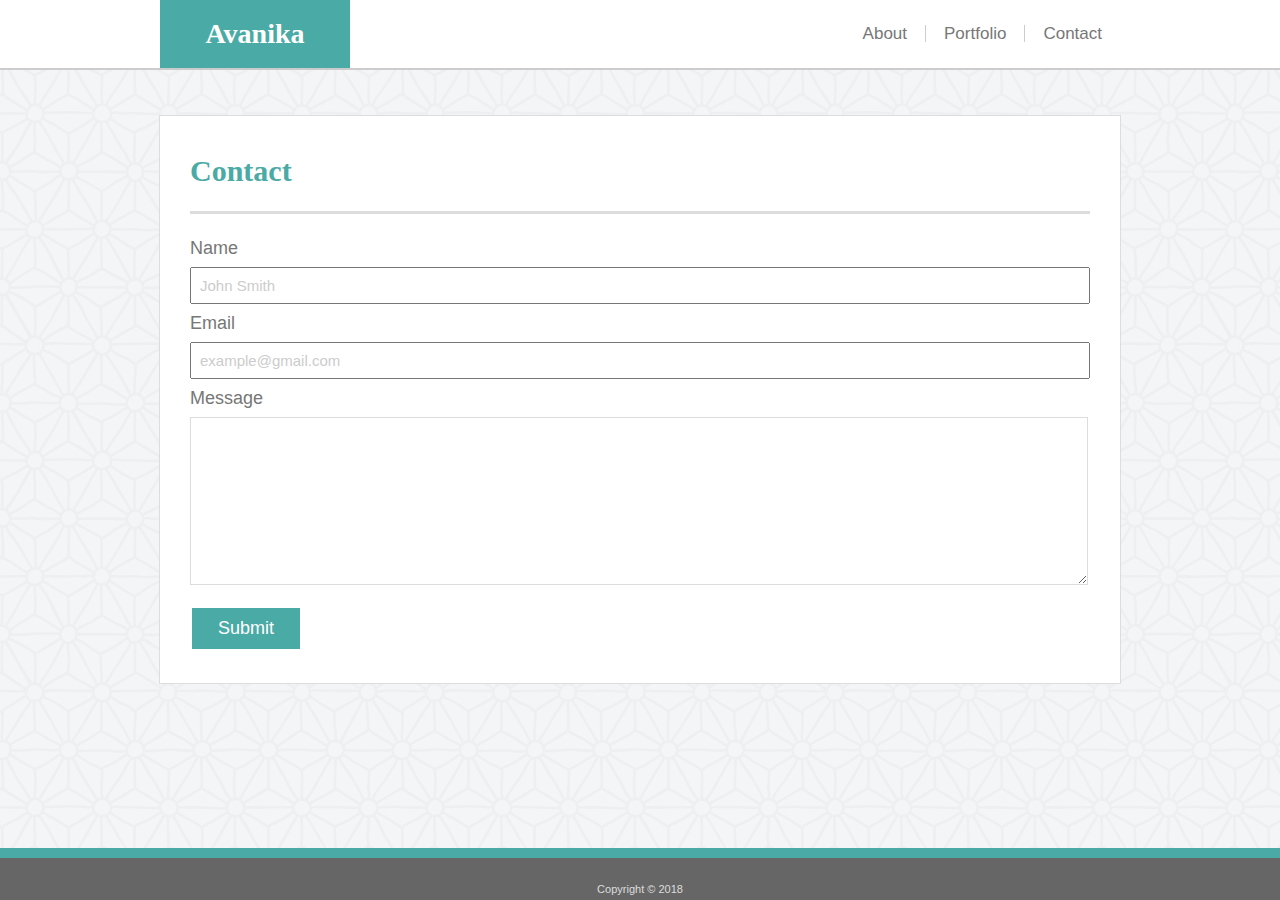
==== contact.html @ cbcceae8 "added files from basic portfolio" ====
<!DOCTYPE html>
<html lang="en">
<head>
    <meta charset="utf-8" />
    <meta http-equiv="X-UA-Compatible" content="IE=edge">
    <title>Contact</title>
    <meta name="viewport" content="width=device-width, initial-scale=1">
    <link rel="stylesheet" type="text/css" media="screen" href="assets/css/reset.css">
    <link rel="stylesheet" type="text/css" media="screen" href="assets/css/style.css" />
    <link rel="stylesheet" href="https://use.fontawesome.com/releases/v5.0.13/css/all.css" integrity="sha384-DNOHZ68U8hZfKXOrtjWvjxusGo9WQnrNx2sqG0tfsghAvtVlRW3tvkXWZh58N9jp" crossorigin="anonymous">
    <link rel="icon" href="assets/images/favicon-font.ico" sizes="16x16">
</head>
<body>

    <div id ='header'>
        <div id='hBackground'>
            <div id='nav'>
                <h1>Avanika</h1>

                <a id = 'contact' href="#">Contact</a>
                <a id ='portfolio' href="portfolio.html">Portfolio</a>
                <a id ='about' href="index.html">About</a>
            
            </div>
        </div>

        <hr id= 'top'>
    </div>  
    

    <form id='mainInfo'>
        <h2>Contact</h2>
        <hr id ='middle'>

        <label for="name"> Name</label>
        <input type="text" id="name" name="name" placeholder="John Smith">
        
        <br>
        
        <label for="email">Email</label>
        <input type="text" id="email" name="email" placeholder="example@gmail.com">
        
        <br>
        
        <label for="message">Message</label>
        <textarea name="message" id='message' cols="30" rows="10"></textarea>

        
        <br>
        
        <input id ='submit' type="submit" value="Submit">
        

    </form>


    <div id= 'footer'>
        <p id ='pFooter'>Copyright © 2018 </p>
    </div>
    
</body>
</html>
---- assets/css/style.css ----
body{
    background-image: url('../images/asanoha-400px/asanoha-400px.png');

}

#header{
    position: fixed;
    top: 0;
    width: 100%;
    z-index: 100;
}

#hBackground{
    
    height: 68px;
    background-color: #ffffff;

    
}

#nav{ 
    width: 960px;
    height: 68px;
    margin: 0 auto;
    background-color: #ffffff;

}

h1{
    background-color: #4aaaa5;
    text-align: center;
    font-size: 28px;
    width: 150px;
    float: left;
    color:#ffffff;
    font-family: Georgia, 'Times New Roman', Times, serif;
    font-weight: bold;
    padding: 20px;
}

#about, #portfolio, #contact{
    text-decoration: none;
    margin: 0 auto;
    margin-top: 0px;
    float: right;
    font-family: Arial, Helvetica, sans-serif;
    color: #777777;
    padding: 0px 18px;
    margin: 25px 0px;
    font-size: 17px;
}

#about:hover, #portfolio:hover, #contact:hover{
    font-size: 17.5px;
    color: #4aaaa5;
}

hr{
    clear: both;
    margin: 0;
    padding: 0;
    border: 0;
}

#top{
    background-color: #cccccc;
    height: 2px;
    margin-bottom: 40px;
}
#about, #portfolio{
    border-right-width: 1px;
    border-color: #cccccc;
    border-style: solid;
    
}

#mainInfo{
    margin: 0 auto;
    width: 900px;
    border-style: solid;
    border-color: #dddddd;
    background-color: #ffffff;
    border-width: 1px;
    padding: 30px;
    padding-top: 15px;
    margin-top: 115px;
    margin-bottom: 150px;
    
    
    
}

#mainImage{
    width: 160px;
    height: auto; 
}

#middle{
    background-color: #dddddd;
    height:3px;
    margin-bottom: 25px;
}

h2{
    font-size: 30px;
    font-family: Georgia, 'Times New Roman', Times, serif;
    color: #4aaaa5;
    font-weight: bold;
    margin: 25px 0px;
}

#mainImage{
    margin-right: 30px;
    margin-bottom: 30px;
    float: left;
}

p{
    font-family: Arial, Helvetica, sans-serif;
    font-size: 17px;
    line-height: 200%;
    color: #777777;
    
}


.clearFloat{
    clear:both;
}


#footer{
    position: fixed;
    left: 0;
    bottom: 0;
    width: 100%;
    background-color: #666666;
    text-align: center;
    border-top: 10px #4aaaa5 solid;
    padding-top: 20px;
    z-index: 100;
}

#pFooter{
    color: #dddddd; 
    font-size: 11px; 
}

label{
    font-family: Arial, Helvetica, sans-serif;
    color: #777777;
    font-size: 18px;
}

input, textarea {
    width: 880px;
    font-family: 'Arial', 'Helvetica Neue', Helvetica, sans-serif;
    color: #777777;
    font-size: 15px;
    padding: 8px;
    margin: 10px 0px;
    
}

::placeholder{
    color: #cccccc;
    
}

#submit{
    width: auto;
}

#message{
    height: 150px;
    border-color: #dddddd;

    
}

#submit{
    background-color: #4aaaa5;
    border: none;
    color: #ffffff;
    padding: 10px 26px;;
    text-align: center;
    text-decoration: none;
    display: inline-block;
    font-size: 18px;
    margin: 4px 2px;
    cursor: pointer;
    margin-top: 10px;
}

#submit:hover{
    background-color: #449995;
}

#hangmanImage, #rpgImage, #triviaImage, #rutgersImage, #scissorsImage{
    width: 300px;
}


#hangman{
    width: 300px;
    float: left;
    margin-left: 95px;
    position: relative;
    margin-bottom: 70px;
    
}


#rpg{
    width: 300px;
    float: right;
    margin-right: 115px;
    position: relative;
    margin-bottom: 70px;
}

#trivia{
    width: 300px;
    float: left;
    margin-left: 95px;
    position: relative;
    margin-bottom: 70px;
}
 #rutgers{
     width: 300px;
     float: right;
     margin-right: 115px;
     position: relative;
     margin-bottom: 70px;
 }

 #scissors{
    width: 300px;
    float: left;
    margin-left: 95px;
    position: relative;
    margin-bottom: 50px;
 }
 #hangmanText, #rpgText, #triviaText, #rutgersText, #scissorsText{
    position: absolute;
    bottom: 11px;
    width: 300px;
    text-align: center;
    background-color: #4aaaa5;
    color: #ffffff;
    font-family: Georgia, 'Times New Roman', Times, serif;
    font-size: 18px;
}
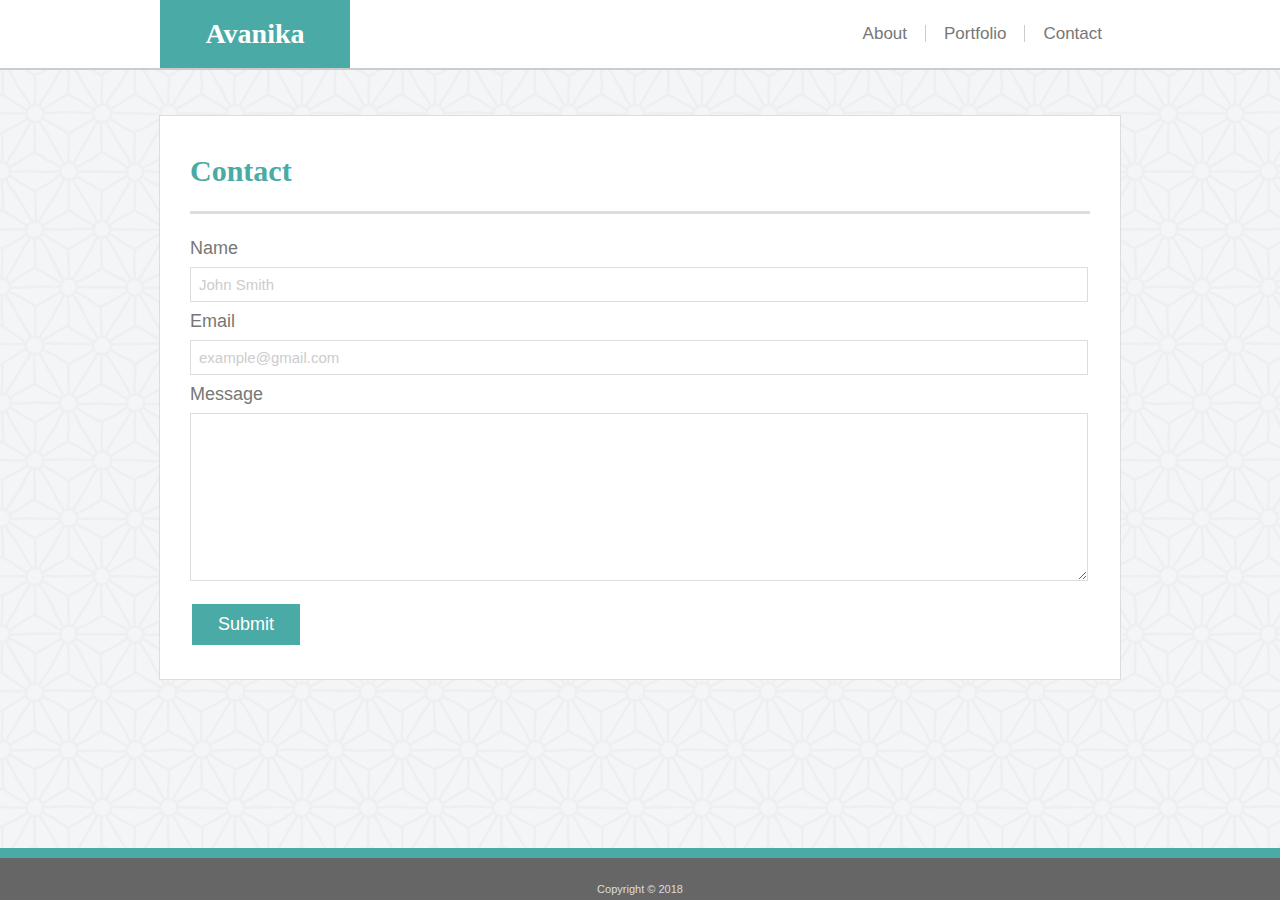
==== commit f27c9d8f: "made responsive for max width of 640px which is about the width of a phone in landscape" ====
--- a/contact.html
+++ b/contact.html
@@ -16,11 +16,11 @@
         <div id='hBackground'>
             <div id='nav'>
                 <h1>Avanika</h1>
-
+    
                 <a id = 'contact' href="#">Contact</a>
                 <a id ='portfolio' href="portfolio.html">Portfolio</a>
                 <a id ='about' href="index.html">About</a>
-            
+                
             </div>
         </div>
 
@@ -29,28 +29,28 @@
     
 
     <form id='mainInfo'>
-        <h2>Contact</h2>
-        <hr id ='middle'>
-
-        <label for="name"> Name</label>
-        <input type="text" id="name" name="name" placeholder="John Smith">
-        
-        <br>
-        
-        <label for="email">Email</label>
-        <input type="text" id="email" name="email" placeholder="example@gmail.com">
-        
-        <br>
-        
-        <label for="message">Message</label>
-        <textarea name="message" id='message' cols="30" rows="10"></textarea>
-
-        
-        <br>
-        
-        <input id ='submit' type="submit" value="Submit">
-        
-
+            <h2>Contact</h2>
+            <hr id ='middle'>
+    
+            <label for="name"> Name</label>
+            <input type="text" id="name" name="name" placeholder="John Smith">
+            
+            <br>
+            
+            <label for="email">Email</label>
+            <input type="text" id="email" name="email" placeholder="example@gmail.com">
+            
+            <br>
+            
+            <label for="message">Message</label>
+            <textarea name="message" id='message' cols="30" rows="10"></textarea>
+    
+            
+            <br>
+            
+            <input id ='submit' type="submit" value="Submit">
+            
+    
     </form>
 
 
--- a/assets/css/style.css
+++ b/assets/css/style.css
@@ -93,6 +93,9 @@
 #mainImage{
     width: 160px;
     height: auto; 
+    margin-right: 30px;
+    margin-bottom: 30px;
+    float: left;
 }
 
 #middle{
@@ -109,11 +112,6 @@
     margin: 25px 0px;
 }
 
-#mainImage{
-    margin-right: 30px;
-    margin-bottom: 30px;
-    float: left;
-}
 
 p{
     font-family: Arial, Helvetica, sans-serif;
@@ -174,8 +172,11 @@
 #message{
     height: 150px;
     border-color: #dddddd;
-
-    
+    
+}
+
+input, textarea{
+    border: #dddddd 1px solid;
 }
 
 #submit{
@@ -252,3 +253,120 @@
     font-size: 18px;
 }
 
+@media screen and (max-width: 980px){
+
+
+}
+
+@media screen and (max-width: 768px){
+
+
+}
+
+@media screen and (max-width: 640px){
+    #header{
+        position: static;
+        background-color: #ffffff; 
+        width: 100%
+    }
+
+    #hBackground, #nav{
+        width: 100%
+    }
+    #footer{
+        position: static;
+        left: 0;
+        bottom: 0;
+        width: 100%;
+    }
+    
+
+    h1{
+        width: 100%;
+        margin: 0 auto;
+        text-align: center;
+        padding: 4% 0;
+        font-size: 30px;
+    }
+
+    #about, #portfolio, #contact{
+        width: 29%;
+        padding: 1% 2%;
+        margin: 2% 0px;
+        text-align: center;
+    
+        
+    }
+
+    #top{
+        margin-bottom: none;
+    }
+
+    #mainInfo{
+        width: 80%;
+        padding: 5%;
+        padding-top: 5%;
+        margin-top: 5%;
+        margin-bottom: 15%;
+    
+    }
+
+    .aboutInfo{
+        text-align: center;
+    }
+
+    h2{
+        /* font-size: 7vw;  */
+        text-align: center;
+    }
+
+    #mainImage{
+        float: none;
+        clear: both;
+        padding: 0;
+        margin: 0 auto;
+        margin-bottom: 5%;
+        
+    }
+
+    .about-p{
+        text-align: left;
+    }
+    
+    #hangmanImage, #rpgImage, #triviaImage, #rutgersImage, #scissorsImage{
+        width: 100%;
+        float: none;
+        clear: both;
+       
+    }
+
+    #hangman, #rpg, #trivia, #rutgers, #scissors{
+        width: 100%;
+        float: none;
+        clear: both;
+        margin: 0 auto;
+        padding: 0;
+        margin-bottom: 12%;
+        text-align: center;
+       
+    }
+
+    #hangmanText, #rpgText, #triviaText, #rutgersText, #scissorsText{
+        width: 100%;
+        bottom: 6%;
+          
+    }
+
+    #images{
+        width: 100%;
+        
+    }
+
+    input, textarea {
+        width: 95%;
+    }
+
+
+    
+}
+
